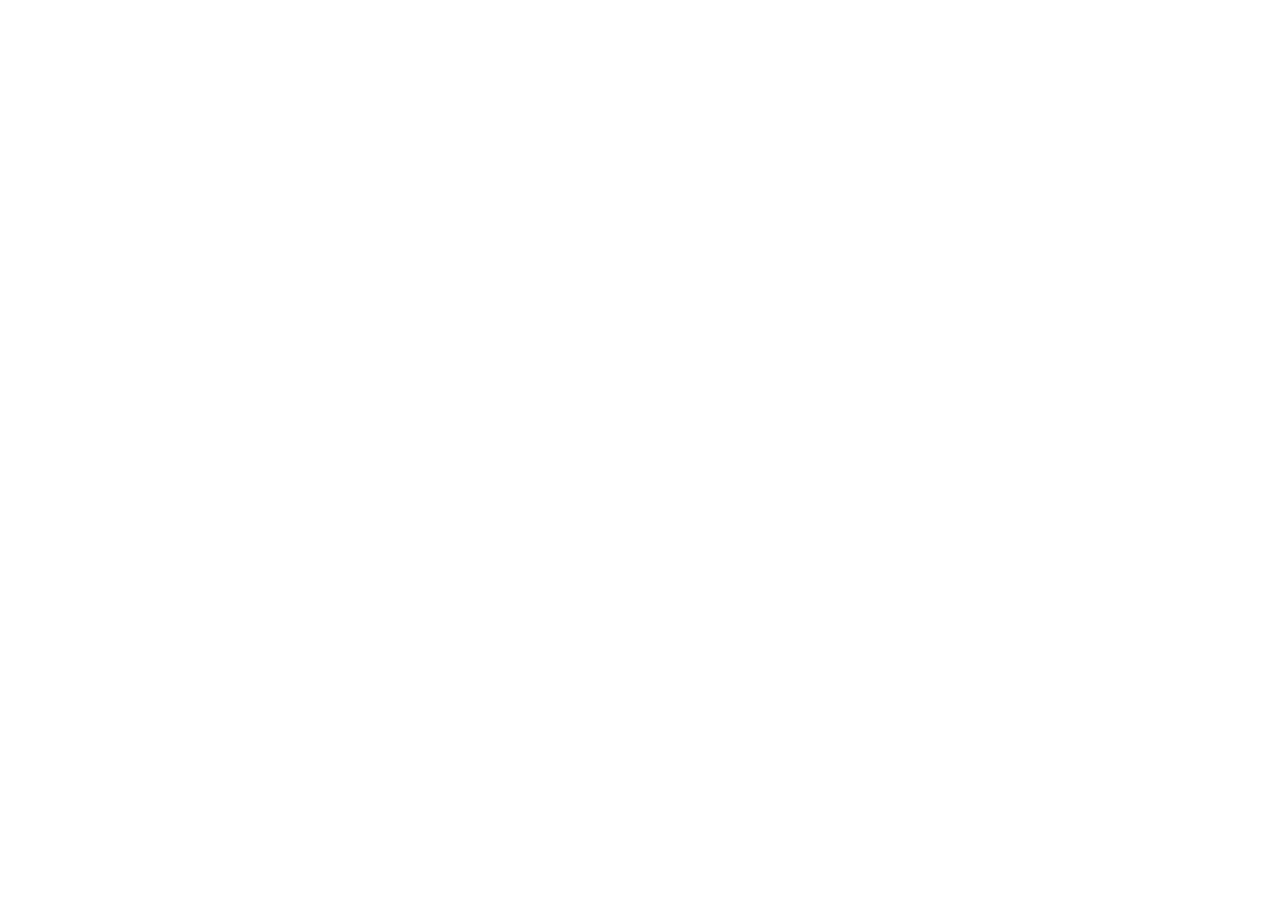
==== client/index.html @ c3da1e57 "jquery app client" ====
<!DOCTYPE html>
<html lang="fr">
<head>
    <meta charset="UTF-8">
    <meta name="viewport" content="width=device-width, initial-scale=1.0">
    <title>Client</title>
    <link rel="stylesheet" href="./css/bootstrap.css" />
    <script src="./js/jquery-3.2.1.slim.js"></script>
    <script src="./js/popper.js"></script>
    <script src="./js/bootstrap.js"></script>
    <script src="./js/app.js" defer></script>
</head>
<body>
    
</body>
</html>
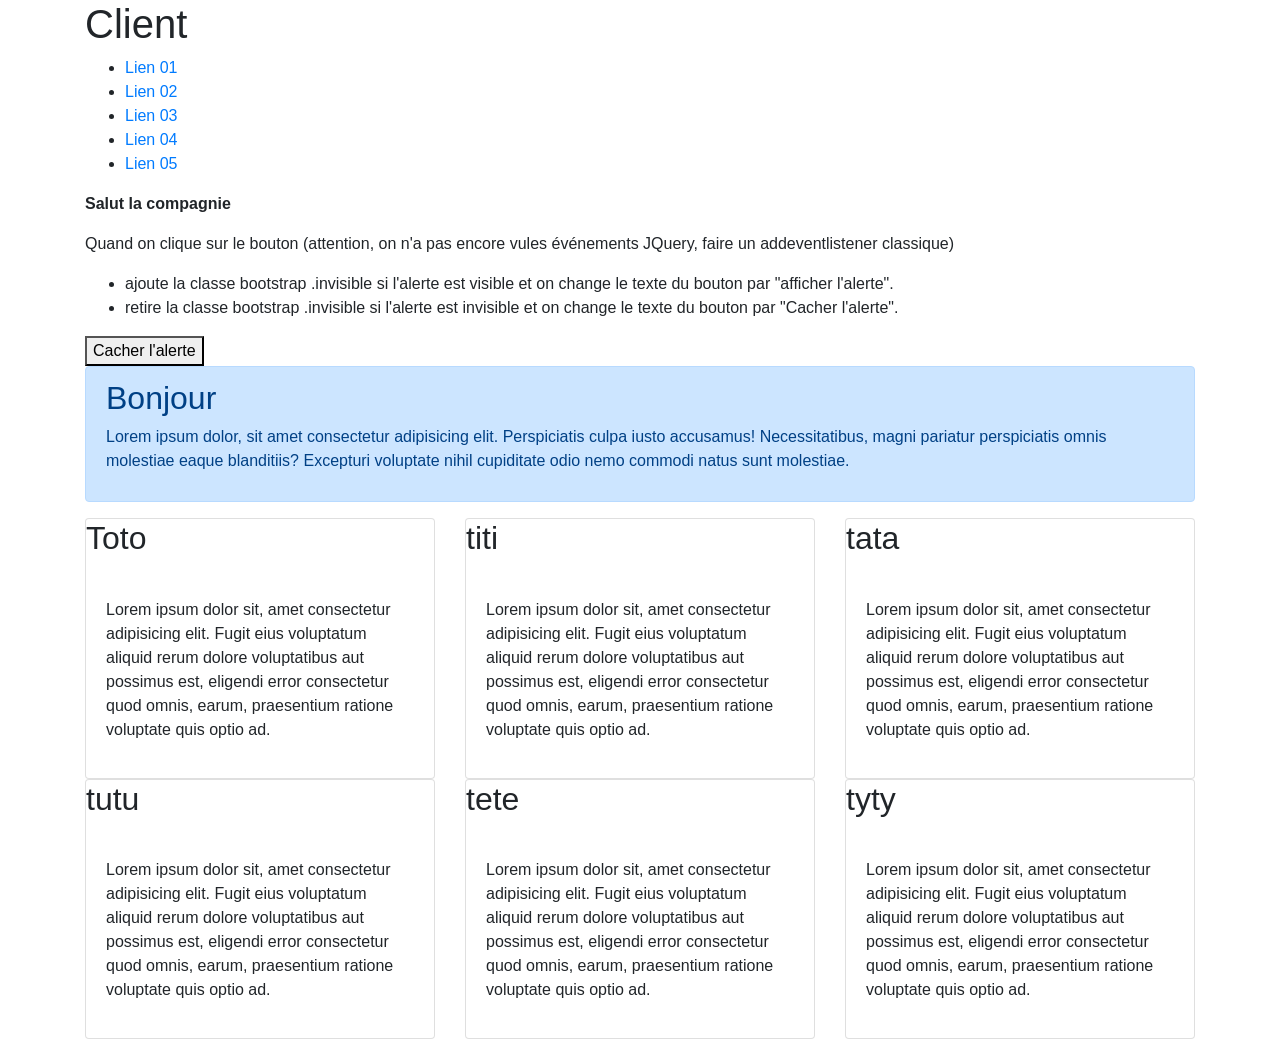
==== commit c4cba0c3: "jquery app client mini tp manip élément et classes" ====
--- a/client/index.html
+++ b/client/index.html
@@ -8,9 +8,124 @@
     <script src="./js/jquery-3.2.1.slim.js"></script>
     <script src="./js/popper.js"></script>
     <script src="./js/bootstrap.js"></script>
-    <script src="./js/app.js" defer></script>
+    <script src="./js/app.js"></script>
 </head>
 <body>
-    
+    <header>
+        <div class="container">
+            <h1>Client</h1>
+        </div>
+    </header>
+    <nav>
+        <div class="container">
+            <ul>
+                <li><a href="#">Lien 01</a></li>
+                <li><a href="#">Lien 02</a></li>
+                <li><a href="#">Lien 03</a></li>
+                <li><a href="#">Lien 04</a></li>
+                <li><a href="#">Lien 05</a></li>
+            </ul>
+        </div>
+    </nav>
+    <main class="container">
+        <section id="hero">
+            <p>
+                Lorem ipsum dolor sit amet consectetur adipisicing elit. Nemo, modi ad provident maxime dicta voluptatem rem. Eveniet nulla quae eum, iste non officia ducimus, aliquam exercitationem earum a corporis. Placeat!
+            </p>
+            <p>
+                Quand on clique sur le bouton (attention, on n'a pas encore vules événements JQuery, faire un addeventlistener classique)
+            </p>
+            <ul>
+                <li>
+                    ajoute la classe bootstrap .invisible si l'alerte est visible et on change le texte du bouton par "afficher l'alerte".
+                </li>
+                <li>
+                    retire la classe bootstrap .invisible si l'alerte est invisible et on change le texte du bouton par "Cacher l'alerte".
+                </li>
+            </ul>
+            <button id="toggleAlert">Cacher l'alerte</button>
+            <article>
+                <h2>Hero</h2>
+                <p>
+                    Lorem ipsum dolor, sit amet consectetur adipisicing elit. Perspiciatis culpa iusto accusamus! Necessitatibus, magni pariatur perspiciatis omnis molestiae eaque blanditiis? Excepturi voluptate nihil cupiditate odio nemo commodi natus sunt molestiae.
+                </p>
+            </article>
+        </section>
+        <section id="products" class="row">
+            <div class="col-lg-4">
+                <article class="card">
+                    <span class="card-title">
+                        <h2>Produit</h2>
+                    </span>
+                    <div class="card-body">
+                        <p>
+                            Lorem ipsum dolor sit, amet consectetur adipisicing elit. Fugit eius voluptatum aliquid rerum dolore voluptatibus aut possimus est, eligendi error consectetur quod omnis, earum, praesentium ratione voluptate quis optio ad.
+                        </p>
+                    </div>
+                </article>
+            </div>
+            <div class="col-lg-4">
+                <article class="card">
+                    <span class="card-title">
+                        <h2>Produit</h2>
+                    </span>
+                    <div class="card-body">
+                        <p>
+                            Lorem ipsum dolor sit, amet consectetur adipisicing elit. Fugit eius voluptatum aliquid rerum dolore voluptatibus aut possimus est, eligendi error consectetur quod omnis, earum, praesentium ratione voluptate quis optio ad.
+                        </p>
+                    </div>
+                </article>
+            </div>
+            <div class="col-lg-4">
+                <article class="card">
+                    <span class="card-title">
+                        <h2>Produit</h2>
+                    </span>
+                    <div class="card-body">
+                        <p>
+                            Lorem ipsum dolor sit, amet consectetur adipisicing elit. Fugit eius voluptatum aliquid rerum dolore voluptatibus aut possimus est, eligendi error consectetur quod omnis, earum, praesentium ratione voluptate quis optio ad.
+                        </p>
+                    </div>
+                </article>
+            </div>
+            <div class="col-lg-4">
+                <article class="card">
+                    <span class="card-title">
+                        <h2>Produit</h2>
+                    </span>
+                    <div class="card-body">
+                        <p>
+                            Lorem ipsum dolor sit, amet consectetur adipisicing elit. Fugit eius voluptatum aliquid rerum dolore voluptatibus aut possimus est, eligendi error consectetur quod omnis, earum, praesentium ratione voluptate quis optio ad.
+                        </p>
+                    </div>
+                </article>
+            </div>
+            <div class="col-lg-4">
+                <article class="card">
+                    <span class="card-title">
+                        <h2>Produit</h2>
+                    </span>
+                    <div class="card-body">
+                        <p>
+                            Lorem ipsum dolor sit, amet consectetur adipisicing elit. Fugit eius voluptatum aliquid rerum dolore voluptatibus aut possimus est, eligendi error consectetur quod omnis, earum, praesentium ratione voluptate quis optio ad.
+                        </p>
+                    </div>
+                </article>
+            </div>
+            <div class="col-lg-4">
+                <article class="card">
+                    <span class="card-title">
+                        <h2>Produit</h2>
+                    </span>
+                    <div class="card-body">
+                        <p>
+                            Lorem ipsum dolor sit, amet consectetur adipisicing elit. Fugit eius voluptatum aliquid rerum dolore voluptatibus aut possimus est, eligendi error consectetur quod omnis, earum, praesentium ratione voluptate quis optio ad.
+                        </p>
+                    </div>
+                </article>
+            </div>
+        </section>
+    </main>
+    <footer></footer>
 </body>
 </html>
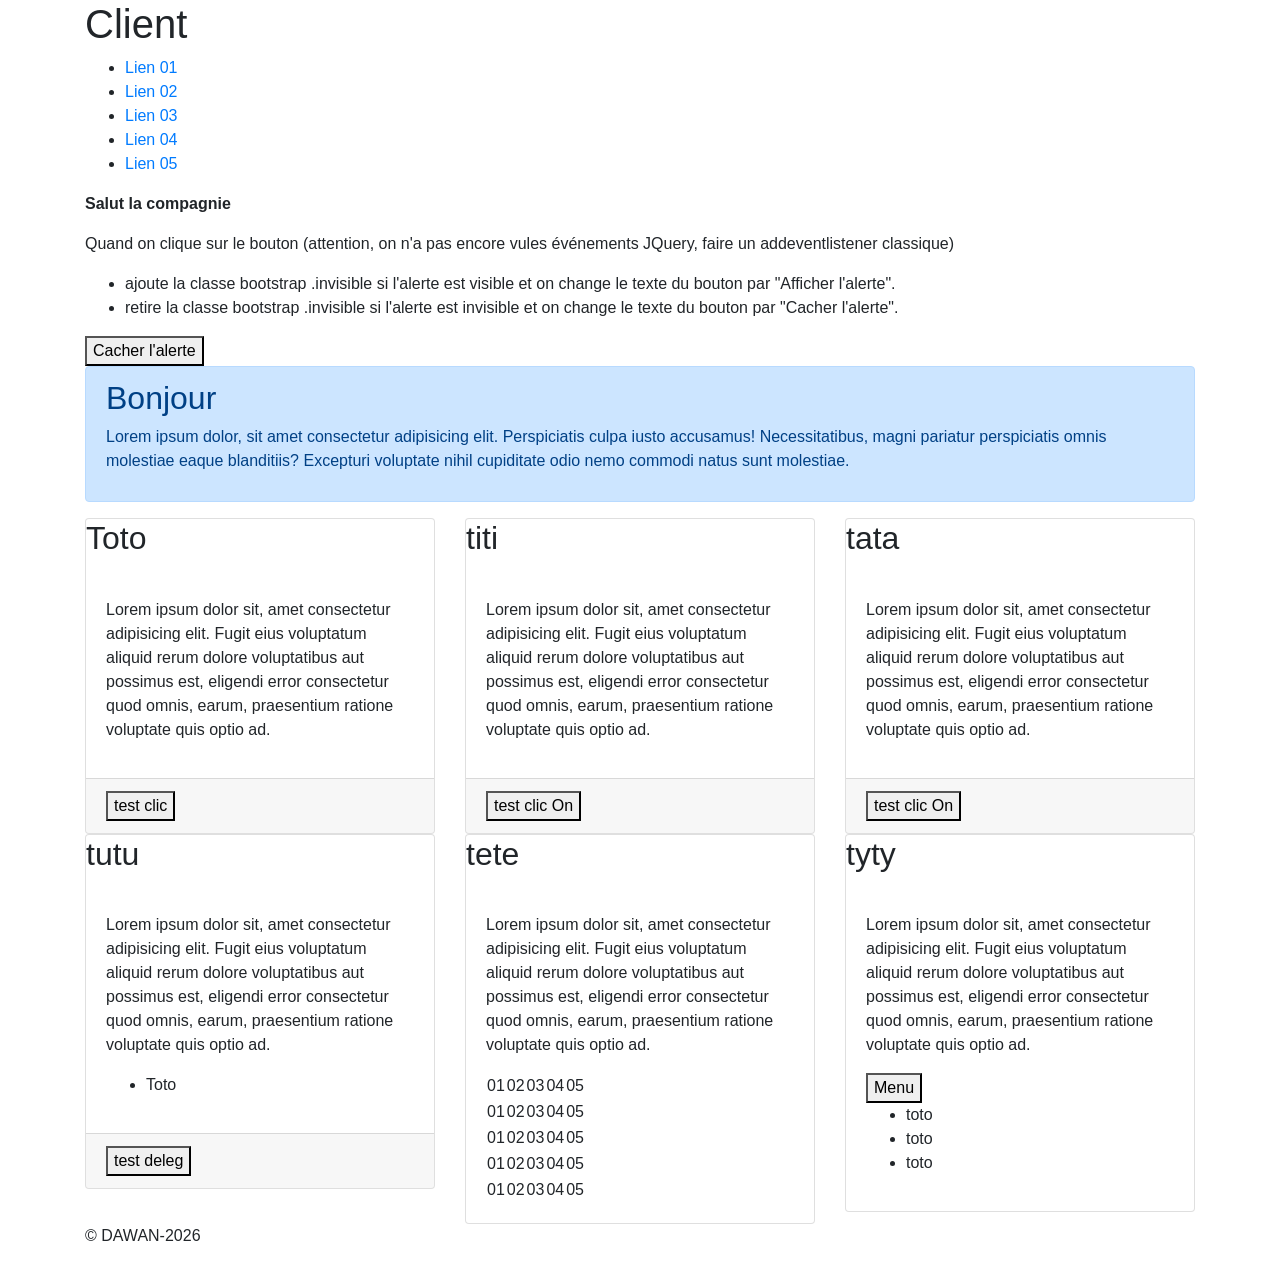
==== commit 46c6a14e: "jquery app client mini tp gestion événements et effets jQuery" ====
--- a/client/index.html
+++ b/client/index.html
@@ -1,15 +1,17 @@
 <!DOCTYPE html>
 <html lang="fr">
+
 <head>
     <meta charset="UTF-8">
     <meta name="viewport" content="width=device-width, initial-scale=1.0">
     <title>Client</title>
     <link rel="stylesheet" href="./css/bootstrap.css" />
-    <script src="./js/jquery-3.2.1.slim.js"></script>
+    <script src="../js/jquery-4.0.0.js"></script>
     <script src="./js/popper.js"></script>
     <script src="./js/bootstrap.js"></script>
     <script src="./js/app.js"></script>
 </head>
+
 <body>
     <header>
         <div class="container">
@@ -30,24 +32,30 @@
     <main class="container">
         <section id="hero">
             <p>
-                Lorem ipsum dolor sit amet consectetur adipisicing elit. Nemo, modi ad provident maxime dicta voluptatem rem. Eveniet nulla quae eum, iste non officia ducimus, aliquam exercitationem earum a corporis. Placeat!
+                Lorem ipsum dolor sit amet consectetur adipisicing elit. Nemo, modi ad provident maxime dicta voluptatem
+                rem. Eveniet nulla quae eum, iste non officia ducimus, aliquam exercitationem earum a corporis. Placeat!
             </p>
             <p>
-                Quand on clique sur le bouton (attention, on n'a pas encore vules événements JQuery, faire un addeventlistener classique)
+                Quand on clique sur le bouton (attention, on n'a pas encore vules événements JQuery, faire un
+                addeventlistener classique)
             </p>
             <ul>
                 <li>
-                    ajoute la classe bootstrap .invisible si l'alerte est visible et on change le texte du bouton par "afficher l'alerte".
+                    ajoute la classe bootstrap .invisible si l'alerte est visible et on change le texte du bouton par
+                    "Afficher l'alerte".
                 </li>
                 <li>
-                    retire la classe bootstrap .invisible si l'alerte est invisible et on change le texte du bouton par "Cacher l'alerte".
+                    retire la classe bootstrap .invisible si l'alerte est invisible et on change le texte du bouton par
+                    "Cacher l'alerte".
                 </li>
             </ul>
             <button id="toggleAlert">Cacher l'alerte</button>
             <article>
                 <h2>Hero</h2>
                 <p>
-                    Lorem ipsum dolor, sit amet consectetur adipisicing elit. Perspiciatis culpa iusto accusamus! Necessitatibus, magni pariatur perspiciatis omnis molestiae eaque blanditiis? Excepturi voluptate nihil cupiditate odio nemo commodi natus sunt molestiae.
+                    Lorem ipsum dolor, sit amet consectetur adipisicing elit. Perspiciatis culpa iusto accusamus!
+                    Necessitatibus, magni pariatur perspiciatis omnis molestiae eaque blanditiis? Excepturi voluptate
+                    nihil cupiditate odio nemo commodi natus sunt molestiae.
                 </p>
             </article>
         </section>
@@ -59,73 +67,148 @@
                     </span>
                     <div class="card-body">
                         <p>
-                            Lorem ipsum dolor sit, amet consectetur adipisicing elit. Fugit eius voluptatum aliquid rerum dolore voluptatibus aut possimus est, eligendi error consectetur quod omnis, earum, praesentium ratione voluptate quis optio ad.
-                        </p>
-                    </div>
-                </article>
-            </div>
-            <div class="col-lg-4">
-                <article class="card">
-                    <span class="card-title">
-                        <h2>Produit</h2>
-                    </span>
-                    <div class="card-body">
-                        <p>
-                            Lorem ipsum dolor sit, amet consectetur adipisicing elit. Fugit eius voluptatum aliquid rerum dolore voluptatibus aut possimus est, eligendi error consectetur quod omnis, earum, praesentium ratione voluptate quis optio ad.
-                        </p>
-                    </div>
-                </article>
-            </div>
-            <div class="col-lg-4">
-                <article class="card">
-                    <span class="card-title">
-                        <h2>Produit</h2>
-                    </span>
-                    <div class="card-body">
-                        <p>
-                            Lorem ipsum dolor sit, amet consectetur adipisicing elit. Fugit eius voluptatum aliquid rerum dolore voluptatibus aut possimus est, eligendi error consectetur quod omnis, earum, praesentium ratione voluptate quis optio ad.
-                        </p>
-                    </div>
-                </article>
-            </div>
-            <div class="col-lg-4">
-                <article class="card">
-                    <span class="card-title">
-                        <h2>Produit</h2>
-                    </span>
-                    <div class="card-body">
-                        <p>
-                            Lorem ipsum dolor sit, amet consectetur adipisicing elit. Fugit eius voluptatum aliquid rerum dolore voluptatibus aut possimus est, eligendi error consectetur quod omnis, earum, praesentium ratione voluptate quis optio ad.
-                        </p>
-                    </div>
-                </article>
-            </div>
-            <div class="col-lg-4">
-                <article class="card">
-                    <span class="card-title">
-                        <h2>Produit</h2>
-                    </span>
-                    <div class="card-body">
-                        <p>
-                            Lorem ipsum dolor sit, amet consectetur adipisicing elit. Fugit eius voluptatum aliquid rerum dolore voluptatibus aut possimus est, eligendi error consectetur quod omnis, earum, praesentium ratione voluptate quis optio ad.
-                        </p>
-                    </div>
-                </article>
-            </div>
-            <div class="col-lg-4">
-                <article class="card">
-                    <span class="card-title">
-                        <h2>Produit</h2>
-                    </span>
-                    <div class="card-body">
-                        <p>
-                            Lorem ipsum dolor sit, amet consectetur adipisicing elit. Fugit eius voluptatum aliquid rerum dolore voluptatibus aut possimus est, eligendi error consectetur quod omnis, earum, praesentium ratione voluptate quis optio ad.
-                        </p>
+                            Lorem ipsum dolor sit, amet consectetur adipisicing elit. Fugit eius voluptatum aliquid
+                            rerum dolore voluptatibus aut possimus est, eligendi error consectetur quod omnis, earum,
+                            praesentium ratione voluptate quis optio ad.
+                        </p>
+                    </div>
+                    <footer class="card-footer">
+                        <button id="testClick">test clic</button>
+                    </footer>
+                </article>
+            </div>
+            <div class="col-lg-4">
+                <article class="card">
+                    <span class="card-title">
+                        <h2>Produit</h2>
+                    </span>
+                    <div class="card-body">
+                        <p>
+                            Lorem ipsum dolor sit, amet consectetur adipisicing elit. Fugit eius voluptatum aliquid
+                            rerum dolore voluptatibus aut possimus est, eligendi error consectetur quod omnis, earum,
+                            praesentium ratione voluptate quis optio ad.
+                        </p>
+                    </div>
+                    <footer class="card-footer">
+                        <button id="testClickJq">test clic On</button>
+                    </footer>
+                </article>
+            </div>
+            <div class="col-lg-4">
+                <article class="card">
+                    <span class="card-title">
+                        <h2>Produit</h2>
+                    </span>
+                    <div class="card-body">
+                        <p>
+                            Lorem ipsum dolor sit, amet consectetur adipisicing elit. Fugit eius voluptatum aliquid
+                            rerum dolore voluptatibus aut possimus est, eligendi error consectetur quod omnis, earum,
+                            praesentium ratione voluptate quis optio ad.
+                        </p>
+                    </div>
+                    <footer class="card-footer">
+                        <button id="testClickOverJq">test clic On</button>
+                    </footer>
+                </article>
+            </div>
+            <div class="col-lg-4">
+                <article class="card">
+                    <span class="card-title">
+                        <h2>Produit</h2>
+                    </span>
+                    <div class="card-body">
+                        <p id="addP">
+                            Lorem ipsum dolor sit, amet consectetur adipisicing elit. Fugit eius voluptatum aliquid
+                            rerum dolore voluptatibus aut possimus est, eligendi error consectetur quod omnis, earum,
+                            praesentium ratione voluptate quis optio ad.
+                        </p>
+                        <ul id="list">
+                            <li>Toto</li>
+                        </ul>
+                    </div>
+                    <footer class="card-footer">
+                        <button id="testClickDeleg">test deleg</button>
+                    </footer>
+                </article>
+            </div>
+            <div class="col-lg-4">
+                <article class="card">
+                    <span class="card-title">
+                        <h2>Produit</h2>
+                    </span>
+                    <div class="card-body">
+                        <p>
+                            Lorem ipsum dolor sit, amet consectetur adipisicing elit. Fugit eius voluptatum aliquid
+                            rerum dolore voluptatibus aut possimus est, eligendi error consectetur quod omnis, earum,
+                            praesentium ratione voluptate quis optio ad.
+                        </p>
+                        <table id="tabDeleg">
+                            <tr>
+                                <td>01</td>
+                                <td>02</td>
+                                <td>03</td>
+                                <td>04</td>
+                                <td>05</td>
+                            </tr>
+                            <tr>
+                                <td>01</td>
+                                <td>02</td>
+                                <td>03</td>
+                                <td>04</td>
+                                <td>05</td>
+                            </tr>
+                            <tr>
+                                <td>01</td>
+                                <td>02</td>
+                                <td>03</td>
+                                <td>04</td>
+                                <td>05</td>
+                            </tr>
+                            <tr>
+                                <td>01</td>
+                                <td>02</td>
+                                <td>03</td>
+                                <td>04</td>
+                                <td>05</td>
+                            </tr>
+                            <tr>
+                                <td>01</td>
+                                <td>02</td>
+                                <td>03</td>
+                                <td>04</td>
+                                <td>05</td>
+                            </tr>
+                        </table>
+                    </div>
+                </article>
+            </div>
+            <div class="col-lg-4">
+                <article class="card">
+                    <span class="card-title">
+                        <h2>Produit</h2>
+                    </span>
+                    <div class="card-body">
+                        <p>
+                            Lorem ipsum dolor sit, amet consectetur adipisicing elit. Fugit eius voluptatum aliquid
+                            rerum dolore voluptatibus aut possimus est, eligendi error consectetur quod omnis, earum,
+                            praesentium ratione voluptate quis optio ad.
+                        </p>
+                        <button class="toggleMenu" data-target="#menuArticle">Menu</button>
+                        <ul class="menu" id="menuArticle">
+                            <li>toto</li>
+                            <li>toto</li>
+                            <li>toto</li>
+                        </ul>
                     </div>
                 </article>
             </div>
         </section>
     </main>
-    <footer></footer>
+    <footer>
+        <div class="container">
+            <p>&copy; DAWAN-2026</p>
+        </div>
+    </footer>
 </body>
+
 </html>
